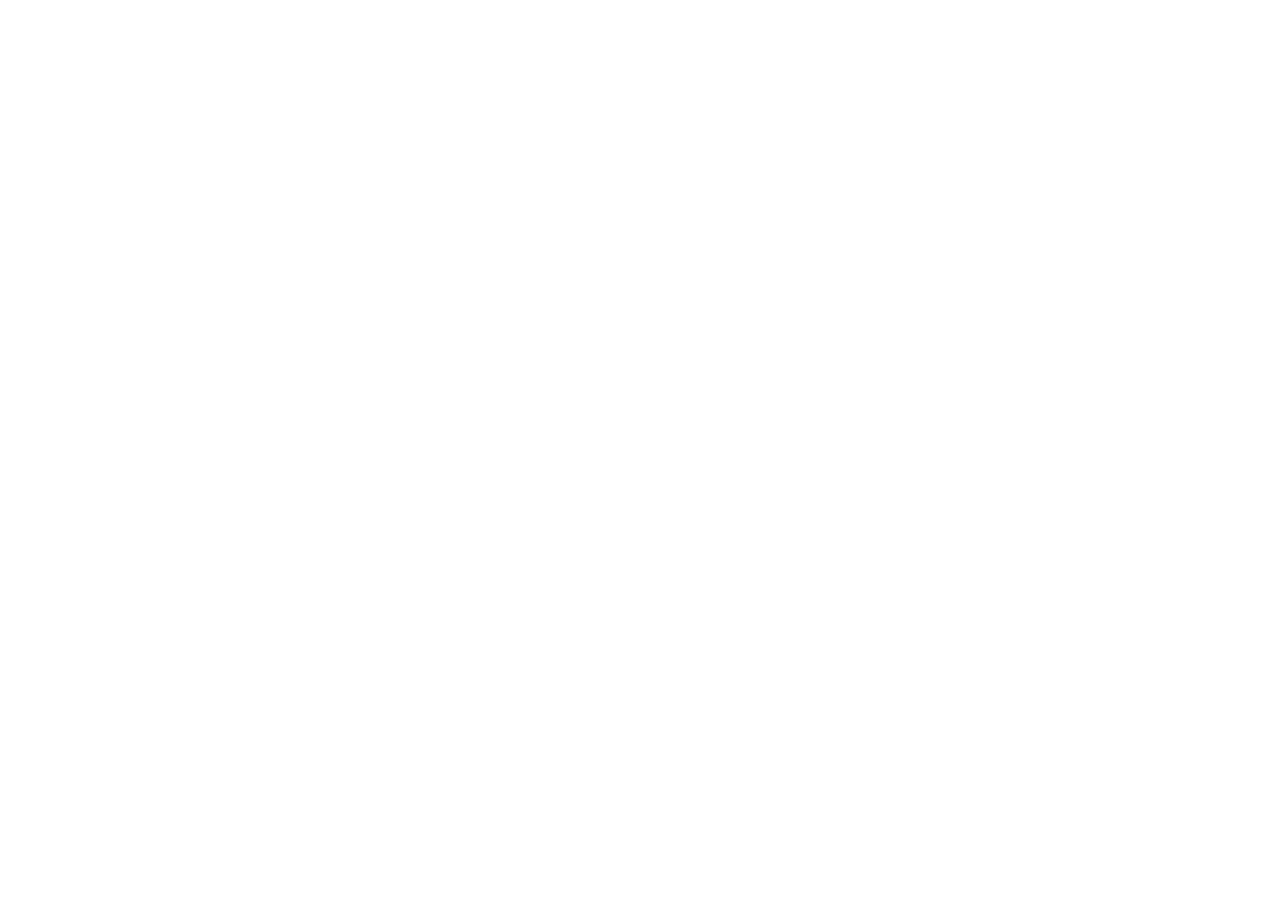
==== index.html @ 419ca075 "Commit imagens" ====
<!DOCTYPE html>
<html lang="pt-br">
<head>
    <meta charset="UTF-8">
    <meta http-equiv="X-UA-Compatible" content="IE=edge">
    <meta name="viewport" content="width=device-width, initial-scale=1.0">
    <title>Desafio redes sociais </title>
    <link rel="shortcut icon" href="favicon.ico" type="image/x-icon">
    <link rel="stylesheet" href="styles/style.css">
</head>
<body>
    
</body>
</html>
---- styles/style.css ----
*{
    margin: 0px;
    padding: 0px;
    font-family: Arial, Helvetica, sans-serif;
}
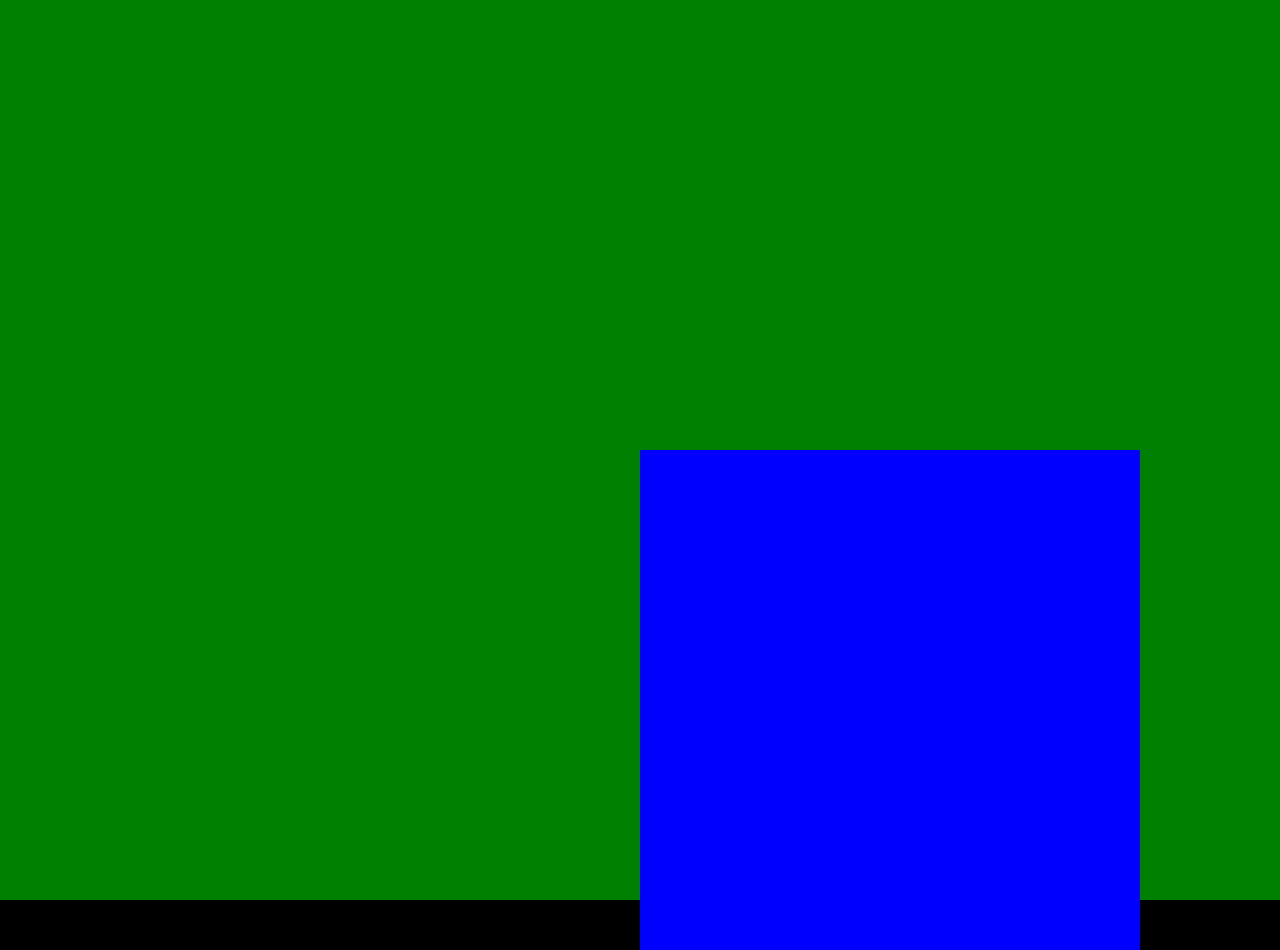
==== commit 02f72ba4: "Configurações do CSS" ====
--- a/index.html
+++ b/index.html
@@ -9,6 +9,14 @@
     <link rel="stylesheet" href="styles/style.css">
 </head>
 <body>
+    <main>
+        <section id="telefone">
+
+        </section>
+        <section id="redes-sociais">
+            
+        </section>
+    </main>
     
 </body>
 </html>--- a/styles/style.css
+++ b/styles/style.css
@@ -1,5 +1,30 @@
+@charset "UTF-8";
 *{
     margin: 0px;
     padding: 0px;
     font-family: Arial, Helvetica, sans-serif;
+}
+
+html, body{
+    height: 100vh;
+    width: 100wh;
+    background-color: black;
+    
+}
+
+main{
+    background-color: green;
+    position: relative;
+    height: 100vh;
+        
+}
+
+section#telefone{
+    position: absolute;
+    background-color: blue;
+    top: 50%;
+    left: 50%;
+    height: 500px;
+    width: 500px;
+
 }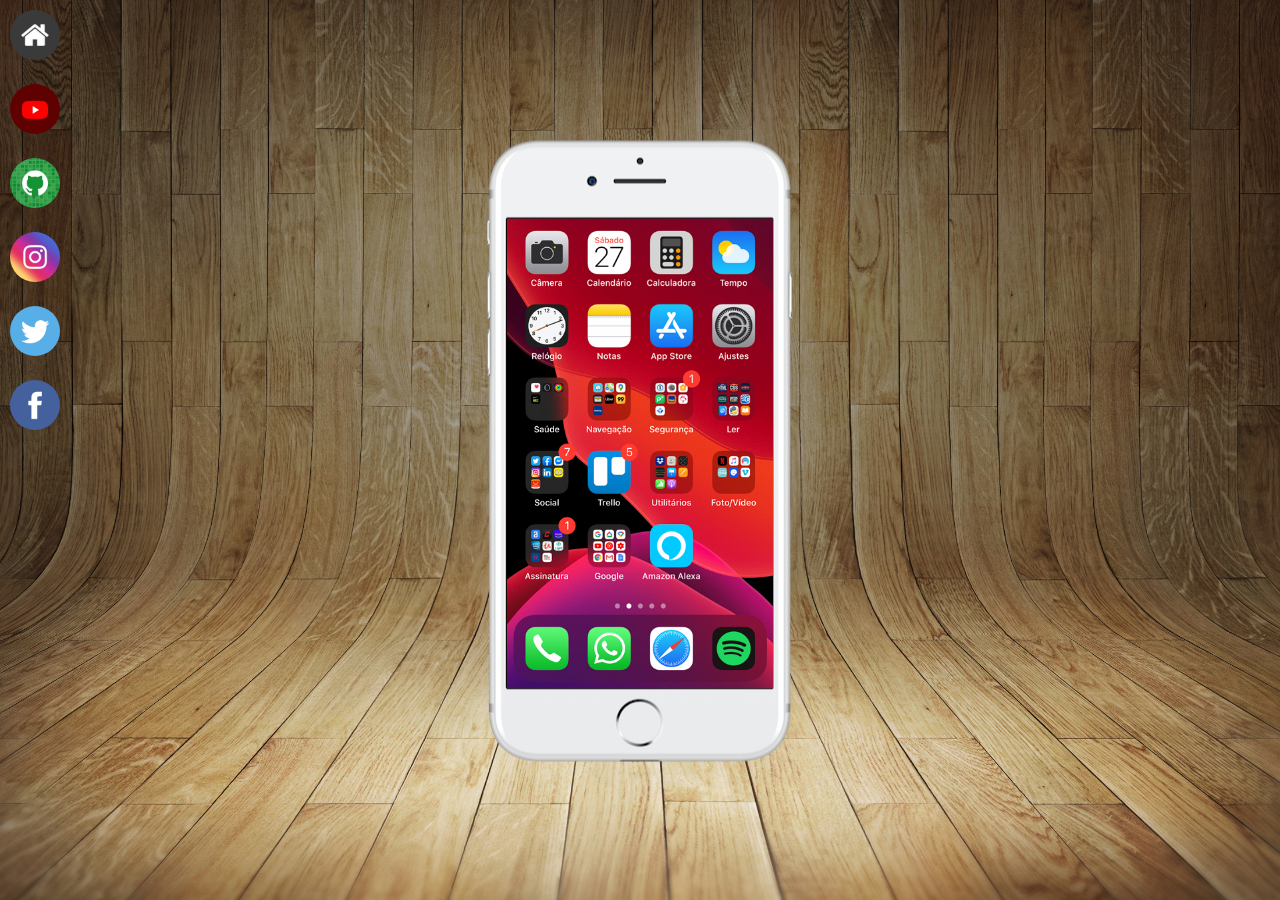
==== commit fda75268: "Desafio atualizado, o background/Iframe/ botões de redes sociais foram atualizadas." ====
--- a/index.html
+++ b/index.html
@@ -11,9 +11,20 @@
 <body>
     <main>
         <section id="telefone">
-
+            <iframe src="home.html"  name="tela" id="tela" frameborder="0"></iframe>
         </section>
         <section id="redes-sociais">
+            <a href="#" target="tela"> <img src="imagens/logo-home.jpg" alt="Botão home"> </a><br>
+
+            <a href="#" target="tela"> <img src="imagens/logo-youtube.jpg" alt=" Botão Youtube"> </a><br>
+
+            <a href="#" target="tela"> <img src="imagens/logo-github.jpg" alt="Botão GitHub"> </a><br>
+
+            <a href="#" target="tela"> <img src="imagens/logo-instagram.jpg" alt="Botão Instagram"> </a><br>
+
+            <a href="#" target="tela"> <img src="imagens/logo-twitter.jpg" alt="Botão Twitter"> </a><br>
+
+            <a href="#" target="tela"> <img src="imagens/logo-facebook.jpg" alt="Botão Facebook"> </a><br>
             
         </section>
     </main>
--- a/styles/style.css
+++ b/styles/style.css
@@ -7,24 +7,49 @@
 
 html, body{
     height: 100vh;
-    width: 100wh;
+    width: 100vw;
     background-color: black;
     
 }
 
 main{
-    background-color: green;
     position: relative;
     height: 100vh;
-        
+    background-color: green; 
+    background-image: url(../imagens/fundo-madeira.jpg); 
+    background-repeat: no-repeat;
+    background-position: center;
+    background-size: cover;
+    
+
 }
 
 section#telefone{
     position: absolute;
-    background-color: blue;
     top: 50%;
     left: 50%;
-    height: 500px;
-    width: 500px;
+    transform: translate(-50%, -50%);
+    height: 625px;
+    width: 312px;
+    background-image: url(../imagens/frame-iphone.png);
+    background-repeat: no-repeat;
+    
+}
 
-}+iframe#tela{
+    position: relative;
+    top: 81px;
+    left: 23px;
+    height: 470px;
+    width: 266px;
+    
+}
+
+section#redes-sociais img {
+    height: 50px;
+    margin: 10px;
+    border-radius: 50%;
+
+}
+
+
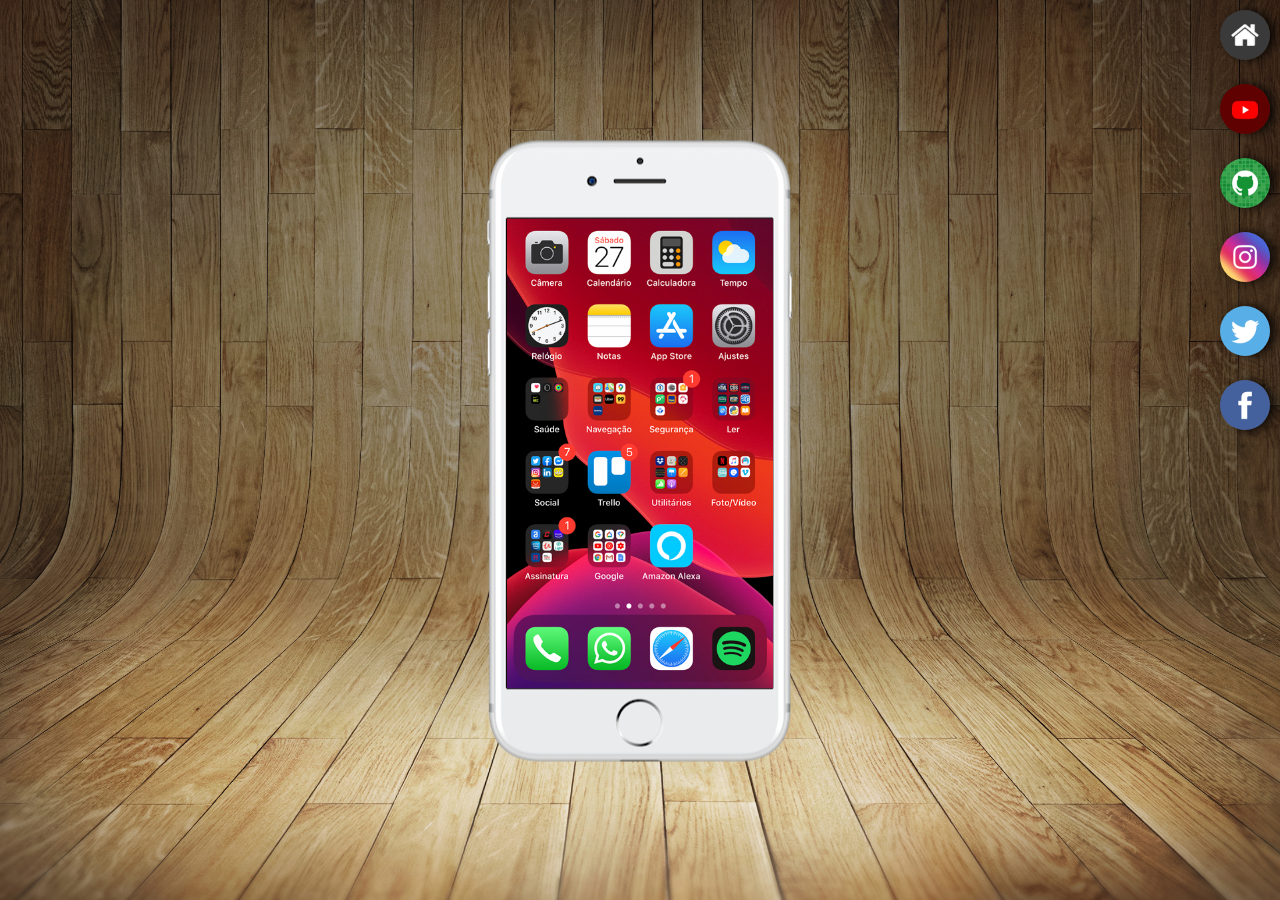
==== commit e79dcc34: "ATT - add botões e primeiro frame dentro do cell" ====
--- a/index.html
+++ b/index.html
@@ -14,17 +14,17 @@
             <iframe src="home.html"  name="tela" id="tela" frameborder="0"></iframe>
         </section>
         <section id="redes-sociais">
-            <a href="#" target="tela"> <img src="imagens/logo-home.jpg" alt="Botão home"> </a><br>
+            <a href="home.html" target="tela"> <img src="imagens/logo-home.jpg" alt="Botão home"> </a><br>
 
-            <a href="#" target="tela"> <img src="imagens/logo-youtube.jpg" alt=" Botão Youtube"> </a><br>
+            <a href="youtube.html" target="tela"> <img src="imagens/logo-youtube.jpg" alt=" Botão Youtube"> </a><br>
 
-            <a href="#" target="tela"> <img src="imagens/logo-github.jpg" alt="Botão GitHub"> </a><br>
+            <a href="home.html" target="tela"> <img src="imagens/logo-github.jpg" alt="Botão GitHub"> </a><br>
 
-            <a href="#" target="tela"> <img src="imagens/logo-instagram.jpg" alt="Botão Instagram"> </a><br>
+            <a href="home.html" target="tela"> <img src="imagens/logo-instagram.jpg" alt="Botão Instagram"> </a><br>
 
-            <a href="#" target="tela"> <img src="imagens/logo-twitter.jpg" alt="Botão Twitter"> </a><br>
+            <a href="home.html" target="tela"> <img src="imagens/logo-twitter.jpg" alt="Botão Twitter"> </a><br>
 
-            <a href="#" target="tela"> <img src="imagens/logo-facebook.jpg" alt="Botão Facebook"> </a><br>
+            <a href="home.html" target="tela"> <img src="imagens/logo-facebook.jpg" alt="Botão Facebook"> </a><br>
             
         </section>
     </main>
--- a/styles/style.css
+++ b/styles/style.css
@@ -49,7 +49,22 @@
     height: 50px;
     margin: 10px;
     border-radius: 50%;
+    box-shadow: 5px 0px 10px rgba(0, 0, 0, 0.788);
+    box-sizing: border-box;
 
+}
+section#redes-sociais img:hover {
+    border: 3px solid rgba(255, 255, 255, 0.708);
+    transform: translate( -3px, -3px);
+    transition: transform 0.5s, border 0.5s;
+    
+    
 }
 
 
+
+section#redes-sociais{
+    text-align: right;
+}
+
+
